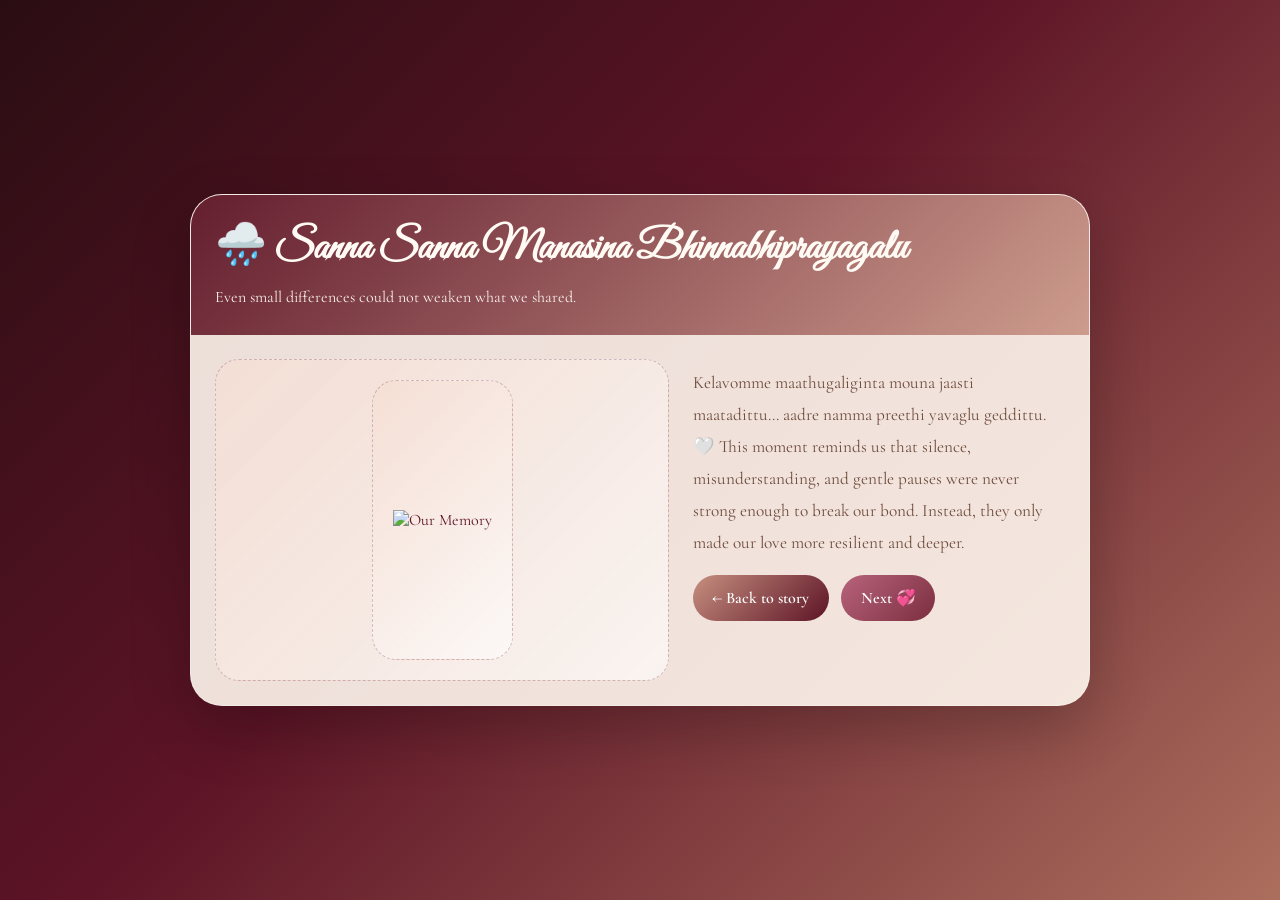
==== reason-detail.html @ 53a4ed47 "Add files via upload" ====
<!DOCTYPE html>
<html lang="en">
  <head>
    <meta charset="UTF-8" />
    <meta name="viewport" content="width=device-width, initial-scale=1.0" />
    <title>Love Reason</title>
    <link rel="preconnect" href="https://fonts.googleapis.com" />
    <link rel="preconnect" href="https://fonts.gstatic.com" crossorigin />
    <link href="https://fonts.googleapis.com/css2?family=Cormorant+Garamond:wght@400;500;600;700&family=Great+Vibes&family=Playfair+Display:wght@600;700&display=swap" rel="stylesheet" />
    <style>
      :root {
        color-scheme: light;
        --burgundy: #5d1426;
        --rose-gold: #c68f7f;
        --ivory: #f9efe6;
        --text: #2f1b12;
        --muted: #6f4c3c;
      }
      * { box-sizing: border-box; margin: 0; padding: 0; }
      body {
        min-height: 100vh;
        font-family: 'Cormorant Garamond', serif;
        background: linear-gradient(135deg, #2a0d12 0%, #5d1426 45%, #ac6e5d 100%);
        color: var(--text);
        display: grid;
        place-items: center;
        padding: 24px;
      }
      .card {
        width: min(92vw, 900px);
        max-height: min(92vh, 940px);
        background: rgba(255,248,239,0.9);
        border: 1px solid rgba(255,255,255,0.28);
        border-radius: 32px;
        box-shadow: 0 22px 60px rgba(0,0,0,0.24);
        overflow: hidden;
      }
      .hero {
        padding: 24px;
        background: linear-gradient(135deg, rgba(93,20,38,0.95), rgba(199,143,127,0.85));
        color: #fffaf4;
      }
      .hero h1 {
        font-family: 'Great Vibes', cursive;
        font-size: clamp(1.9rem, 4vw, 2.6rem);
        margin-bottom: 0.6rem;
      }
      .hero p {
        font-size: 1rem;
        line-height: 1.7;
        opacity: 0.95;
      }
      .content {
        display: grid;
        grid-template-columns: 1.1fr 0.9fr;
        gap: 24px;
        padding: 24px;
        max-height: calc(min(92vh, 940px) - 180px);
        overflow: hidden;
      }
      .photo-box {
        border-radius: 24px;
        min-height: 280px;
        background: linear-gradient(135deg, rgba(245, 221, 210, 0.7), rgba(255,255,255,0.6));
        border: 1px dashed rgba(93,20,38,0.25);
        display: grid;
        place-items: center;
        text-align: center;
        padding: 20px;
        color: var(--burgundy);
      }
      .photo-box strong { font-size: 1.15rem; margin-bottom: 0.4rem; display: block; }
      .text-box {
        padding: 8px 0;
        display: flex;
        flex-direction: column;
        gap: 1rem;
        overflow-y: auto;
        padding-right: 0.35rem;
      }
      .text-box p {
        font-size: 1.08rem;
        line-height: 1.85;
        color: var(--muted);
        margin-bottom: 0;
      }
      .action-row {
        display: flex;
        flex-wrap: wrap;
        gap: 0.8rem;
      }
      .back-btn,
      .next-btn {
        display: inline-block;
        padding: 0.8rem 1.2rem;
        background: linear-gradient(135deg, var(--rose-gold), var(--burgundy));
        color: white;
        border-radius: 999px;
        text-decoration: none;
        font-weight: 600;
      }
      .next-btn {
        background: linear-gradient(135deg, #b8637c, #7b2f3f);
      }
      @media (max-width: 760px) {
        .content { grid-template-columns: 1fr; }
      }
    </style>
  </head>
  <body>
    <div class="card">
      <div class="hero">
        <h1 id="title">Our Love Story</h1>
        <p id="subtitle">A tender memory from the heart of our journey together.</p>
      </div>
      <div class="content">
        <div class="photo-box">
          <div class="photo-box">
  <img id="reasonImage" src="photos/pic 10.jpg" alt="Our Memory">
</div>
        </div>
        <div class="text-box">
          <p id="description"></p>
          <div class="action-row">
            <a class="back-btn" id="backBtn" href="index.html">← Back to story</a>
            <a class="next-btn" id="nextBtn" href="#">Next 💞</a>
          </div>
        </div>
      </div>
    </div>

    <script>
      const params = new URLSearchParams(window.location.search);
      const reason = params.get('reason');
      const reasons = ['sanna-sanna', 'doora-idru', 'jagalagalu', 'kaayuvudara', 'ninna-nenapalle', 'nambike', 'thaalme', 'prathi-kashta'];
      const content = {
        'sanna-sanna': {
          title: '🌧️ Sanna Sanna Manasina Bhinnabhiprayagalu',
          subtitle: 'Even small differences could not weaken what we shared.',
          description: 'Kelavomme maathugaliginta mouna jaasti maatadittu... aadre namma preethi yavaglu geddittu. 🤍 This moment reminds us that silence, misunderstanding, and gentle pauses were never strong enough to break our bond. Instead, they only made our love more resilient and deeper.'
        },
        'doora-idru': {
          title: '🌍 Doora Idru Hrudayagalu Onde Aagidvu',
          subtitle: 'Distance was only a road, not a wall.',
          description: 'Madhye eshte doora idru, ninna nenapu yavaglu nanna hattira ittu. 🫶🏻 Even when miles stood between us, your memory stayed close, warm, and alive in my heart. Love proved that closeness is not measured by distance alone.'
        },
        'jagalagalu': {
          title: '💔 Jagalagalu Kooda Preethiya Ondu Bhaaga',
          subtitle: 'Our arguments taught us how precious peace is.',
          description: 'Kelavu sala kopa bandru, konege "neeve nanna prapanch" anno bhaavane ella jagalagalanna mareysittu. ❤️ Sometimes we fought, but in the end, the truth of our love always softened the hurt. It reminded us that love is not only about happy moments, but also about choosing each other again.'
        },
        'kaayuvudara': {
          title: '⏳ Kaayuvudara Sundara Novu',
          subtitle: 'Small gestures became the sweetest proof of love.',
          description: 'Ninna ondu message, ondu call, athava ondu bheti ge kaadidha prathi kshana... adu preethiya nijavaada bele kalisthu. 💌 Every little message, call, or meeting became a tiny celebration of affection. Those ordinary moments carried extraordinary meaning.'
        },
        'ninna-nenapalle': {
          title: '🥺 Ninna Nenapalle Badukida Dinagalu',
          subtitle: 'Even the days without you felt tender and full of longing.',
          description: 'Ninna nodade kaleda prathi dina, ninna mele iruva preethi innu jaasti aagta hoythu. 🌹 Each day without seeing you made your love feel even stronger. The longing turned into proof that your presence had become a beautiful part of my life.'
        },
        'nambike': {
          title: '🤝 Nambike... Namma Dodda Shakti',
          subtitle: 'Trust became the foundation that held us steady.',
          description: 'Paristhithigalu badaladru, janaru enu helidru... ninna mele iruva nambike yavaglu badalagilla. ✨ No matter how life changed, our trust remained unshaken. It became the quiet strength that carried us through every uncertainty.'
        },
        'thaalme': {
          title: '🌸 Thaalme... Namma Preethiya Soundarya',
          subtitle: 'We grew through patience, understanding, and grace.',
          description: 'Aatura maadade, obbaranna obbaru artha maadkondhu, kai bidade munde nadevu. 💞 We moved forward without rushing, understanding one another with kindness and holding each other with care. Love became more beautiful because we chose to grow together gently.'
        },
        'prathi-kashta': {
          title: '♾️ Prathi Kashta... Namma Bandhavanna Innu Balavaagisthu',
          subtitle: 'Every challenge made our bond stronger and more lasting.',
          description: 'Baduku kotta prathi pareekshe nammannu doora maadalilla... badalagi, innu hattira tandu, "Forever" anno nambikeyanna innu gattiyaagisthu. ❤️🌹 Each hard moment brought us closer instead of pushing us apart. It made our promise of forever feel more real, more alive, and more beautiful.'
        }
      };
      const entry = content[reason] || content['sanna-sanna'];
      const currentIndex = reasons.indexOf(reason) >= 0 ? reasons.indexOf(reason) : 0;
      const nextReason = reasons[(currentIndex + 1) % reasons.length];

      document.getElementById('title').textContent = entry.title;
      document.getElementById('subtitle').textContent = entry.subtitle;
      document.getElementById('description').textContent = entry.description;
      document.getElementById('nextBtn').addEventListener('click', (event) => {
        event.preventDefault();
        window.location.href = `reason-detail.html?reason=${nextReason}`;
      });

      const backBtn = document.getElementById('backBtn');
      backBtn.addEventListener('click', (event) => {
        event.preventDefault();
        const savedSlide = sessionStorage.getItem('returnSlide');
        const target = savedSlide ? `index.html#slide-${savedSlide}` : 'index.html';
        window.location.href = target;
      });
    </script>
  </body>
</html>
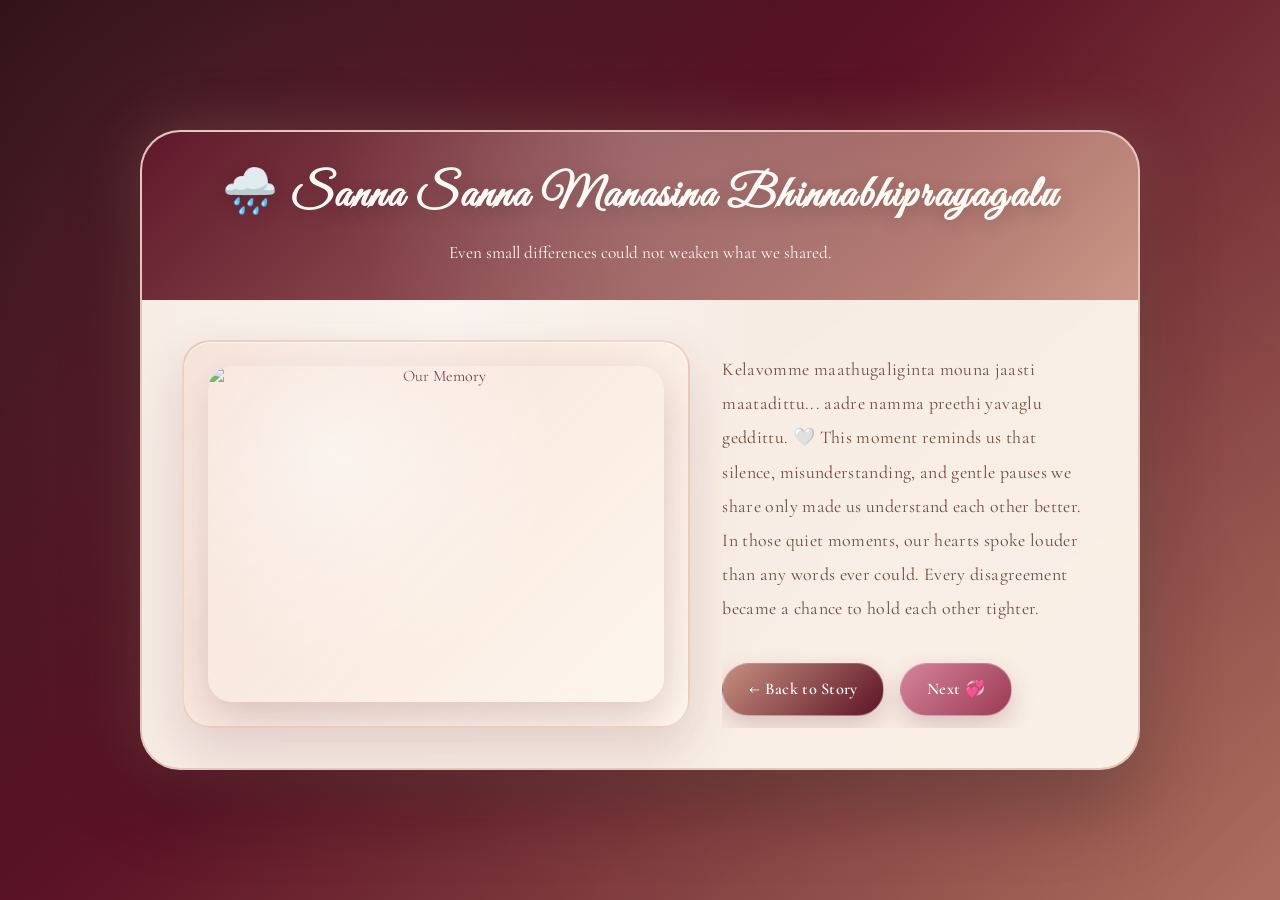
==== commit e07bcb68: "Redesign reason-detail.html: Premium romantic layout with two-column design, elegant animations, and" ====
--- a/reason-detail.html
+++ b/reason-detail.html
@@ -1,199 +1,537 @@
-<!DOCTYPE html>
-<html lang="en">
-  <head>
-    <meta charset="UTF-8" />
-    <meta name="viewport" content="width=device-width, initial-scale=1.0" />
-    <title>Love Reason</title>
-    <link rel="preconnect" href="https://fonts.googleapis.com" />
-    <link rel="preconnect" href="https://fonts.gstatic.com" crossorigin />
-    <link href="https://fonts.googleapis.com/css2?family=Cormorant+Garamond:wght@400;500;600;700&family=Great+Vibes&family=Playfair+Display:wght@600;700&display=swap" rel="stylesheet" />
-    <style>
-      :root {
-        color-scheme: light;
-        --burgundy: #5d1426;
-        --rose-gold: #c68f7f;
-        --ivory: #f9efe6;
-        --text: #2f1b12;
-        --muted: #6f4c3c;
-      }
-      * { box-sizing: border-box; margin: 0; padding: 0; }
-      body {
-        min-height: 100vh;
-        font-family: 'Cormorant Garamond', serif;
-        background: linear-gradient(135deg, #2a0d12 0%, #5d1426 45%, #ac6e5d 100%);
-        color: var(--text);
-        display: grid;
-        place-items: center;
-        padding: 24px;
-      }
-      .card {
-        width: min(92vw, 900px);
-        max-height: min(92vh, 940px);
-        background: rgba(255,248,239,0.9);
-        border: 1px solid rgba(255,255,255,0.28);
-        border-radius: 32px;
-        box-shadow: 0 22px 60px rgba(0,0,0,0.24);
-        overflow: hidden;
-      }
-      .hero {
-        padding: 24px;
-        background: linear-gradient(135deg, rgba(93,20,38,0.95), rgba(199,143,127,0.85));
-        color: #fffaf4;
-      }
-      .hero h1 {
-        font-family: 'Great Vibes', cursive;
-        font-size: clamp(1.9rem, 4vw, 2.6rem);
-        margin-bottom: 0.6rem;
-      }
-      .hero p {
-        font-size: 1rem;
-        line-height: 1.7;
-        opacity: 0.95;
-      }
-      .content {
-        display: grid;
-        grid-template-columns: 1.1fr 0.9fr;
-        gap: 24px;
-        padding: 24px;
-        max-height: calc(min(92vh, 940px) - 180px);
-        overflow: hidden;
-      }
-      .photo-box {
-        border-radius: 24px;
-        min-height: 280px;
-        background: linear-gradient(135deg, rgba(245, 221, 210, 0.7), rgba(255,255,255,0.6));
-        border: 1px dashed rgba(93,20,38,0.25);
-        display: grid;
-        place-items: center;
-        text-align: center;
-        padding: 20px;
-        color: var(--burgundy);
-      }
-      .photo-box strong { font-size: 1.15rem; margin-bottom: 0.4rem; display: block; }
-      .text-box {
-        padding: 8px 0;
-        display: flex;
-        flex-direction: column;
-        gap: 1rem;
-        overflow-y: auto;
-        padding-right: 0.35rem;
-      }
-      .text-box p {
-        font-size: 1.08rem;
-        line-height: 1.85;
-        color: var(--muted);
-        margin-bottom: 0;
-      }
-      .action-row {
-        display: flex;
-        flex-wrap: wrap;
-        gap: 0.8rem;
-      }
-      .back-btn,
-      .next-btn {
-        display: inline-block;
-        padding: 0.8rem 1.2rem;
-        background: linear-gradient(135deg, var(--rose-gold), var(--burgundy));
-        color: white;
-        border-radius: 999px;
-        text-decoration: none;
-        font-weight: 600;
-      }
-      .next-btn {
-        background: linear-gradient(135deg, #b8637c, #7b2f3f);
-      }
-      @media (max-width: 760px) {
-        .content { grid-template-columns: 1fr; }
-      }
-    </style>
-  </head>
-  <body>
-    <div class="card">
-      <div class="hero">
-        <h1 id="title">Our Love Story</h1>
-        <p id="subtitle">A tender memory from the heart of our journey together.</p>
-      </div>
-      <div class="content">
-        <div class="photo-box">
-          <div class="photo-box">
-  <img id="reasonImage" src="photos/pic 10.jpg" alt="Our Memory">
-</div>
-        </div>
-        <div class="text-box">
-          <p id="description"></p>
-          <div class="action-row">
-            <a class="back-btn" id="backBtn" href="index.html">← Back to story</a>
-            <a class="next-btn" id="nextBtn" href="#">Next 💞</a>
-          </div>
-        </div>
-      </div>
-    </div>
-
-    <script>
-      const params = new URLSearchParams(window.location.search);
-      const reason = params.get('reason');
-      const reasons = ['sanna-sanna', 'doora-idru', 'jagalagalu', 'kaayuvudara', 'ninna-nenapalle', 'nambike', 'thaalme', 'prathi-kashta'];
-      const content = {
-        'sanna-sanna': {
-          title: '🌧️ Sanna Sanna Manasina Bhinnabhiprayagalu',
-          subtitle: 'Even small differences could not weaken what we shared.',
-          description: 'Kelavomme maathugaliginta mouna jaasti maatadittu... aadre namma preethi yavaglu geddittu. 🤍 This moment reminds us that silence, misunderstanding, and gentle pauses were never strong enough to break our bond. Instead, they only made our love more resilient and deeper.'
-        },
-        'doora-idru': {
-          title: '🌍 Doora Idru Hrudayagalu Onde Aagidvu',
-          subtitle: 'Distance was only a road, not a wall.',
-          description: 'Madhye eshte doora idru, ninna nenapu yavaglu nanna hattira ittu. 🫶🏻 Even when miles stood between us, your memory stayed close, warm, and alive in my heart. Love proved that closeness is not measured by distance alone.'
-        },
-        'jagalagalu': {
-          title: '💔 Jagalagalu Kooda Preethiya Ondu Bhaaga',
-          subtitle: 'Our arguments taught us how precious peace is.',
-          description: 'Kelavu sala kopa bandru, konege "neeve nanna prapanch" anno bhaavane ella jagalagalanna mareysittu. ❤️ Sometimes we fought, but in the end, the truth of our love always softened the hurt. It reminded us that love is not only about happy moments, but also about choosing each other again.'
-        },
-        'kaayuvudara': {
-          title: '⏳ Kaayuvudara Sundara Novu',
-          subtitle: 'Small gestures became the sweetest proof of love.',
-          description: 'Ninna ondu message, ondu call, athava ondu bheti ge kaadidha prathi kshana... adu preethiya nijavaada bele kalisthu. 💌 Every little message, call, or meeting became a tiny celebration of affection. Those ordinary moments carried extraordinary meaning.'
-        },
-        'ninna-nenapalle': {
-          title: '🥺 Ninna Nenapalle Badukida Dinagalu',
-          subtitle: 'Even the days without you felt tender and full of longing.',
-          description: 'Ninna nodade kaleda prathi dina, ninna mele iruva preethi innu jaasti aagta hoythu. 🌹 Each day without seeing you made your love feel even stronger. The longing turned into proof that your presence had become a beautiful part of my life.'
-        },
-        'nambike': {
-          title: '🤝 Nambike... Namma Dodda Shakti',
-          subtitle: 'Trust became the foundation that held us steady.',
-          description: 'Paristhithigalu badaladru, janaru enu helidru... ninna mele iruva nambike yavaglu badalagilla. ✨ No matter how life changed, our trust remained unshaken. It became the quiet strength that carried us through every uncertainty.'
-        },
-        'thaalme': {
-          title: '🌸 Thaalme... Namma Preethiya Soundarya',
-          subtitle: 'We grew through patience, understanding, and grace.',
-          description: 'Aatura maadade, obbaranna obbaru artha maadkondhu, kai bidade munde nadevu. 💞 We moved forward without rushing, understanding one another with kindness and holding each other with care. Love became more beautiful because we chose to grow together gently.'
-        },
-        'prathi-kashta': {
-          title: '♾️ Prathi Kashta... Namma Bandhavanna Innu Balavaagisthu',
-          subtitle: 'Every challenge made our bond stronger and more lasting.',
-          description: 'Baduku kotta prathi pareekshe nammannu doora maadalilla... badalagi, innu hattira tandu, "Forever" anno nambikeyanna innu gattiyaagisthu. ❤️🌹 Each hard moment brought us closer instead of pushing us apart. It made our promise of forever feel more real, more alive, and more beautiful.'
-        }
-      };
-      const entry = content[reason] || content['sanna-sanna'];
-      const currentIndex = reasons.indexOf(reason) >= 0 ? reasons.indexOf(reason) : 0;
-      const nextReason = reasons[(currentIndex + 1) % reasons.length];
-
-      document.getElementById('title').textContent = entry.title;
-      document.getElementById('subtitle').textContent = entry.subtitle;
-      document.getElementById('description').textContent = entry.description;
-      document.getElementById('nextBtn').addEventListener('click', (event) => {
-        event.preventDefault();
-        window.location.href = `reason-detail.html?reason=${nextReason}`;
-      });
-
-      const backBtn = document.getElementById('backBtn');
-      backBtn.addEventListener('click', (event) => {
-        event.preventDefault();
-        const savedSlide = sessionStorage.getItem('returnSlide');
-        const target = savedSlide ? `index.html#slide-${savedSlide}` : 'index.html';
-        window.location.href = target;
-      });
-    </script>
-  </body>
-</html>
+<!DOCTYPE html>
+<html lang="en">
+  <head>
+    <meta charset="UTF-8" />
+    <meta name="viewport" content="width=device-width, initial-scale=1.0" />
+    <title>Happy Birthday Gucchii ❤️🎂</title>
+    <link rel="preconnect" href="https://fonts.googleapis.com" />
+    <link rel="preconnect" href="https://fonts.gstatic.com" crossorigin />
+    <link href="https://fonts.googleapis.com/css2?family=Cormorant+Garamond:wght@400;500;600;700&family=Great+Vibes&family=Playfair+Display:wght@600;700&display=swap" rel="stylesheet" />
+    <style>
+      :root {
+        color-scheme: light;
+        --burgundy: #5d1426;
+        --rose-gold: #c68f7f;
+        --ivory: #f9efe6;
+        --cream: #f3e8d9;
+        --soft-pink: #f6d8e0;
+        --gold: #b88a2a;
+        --text: #2f1b12;
+        --muted: #6f4c3c;
+        --dark-brown: #2e1a15;
+      }
+
+      * {
+        box-sizing: border-box;
+        margin: 0;
+        padding: 0;
+      }
+
+      body {
+        min-height: 100vh;
+        font-family: 'Cormorant Garamond', serif;
+        background: linear-gradient(135deg, #2a0d12 0%, #5d1426 45%, #ac6e5d 100%);
+        color: var(--text);
+        display: grid;
+        place-items: center;
+        padding: 24px;
+        position: relative;
+        overflow-x: hidden;
+      }
+
+      /* Floating hearts background */
+      body::before {
+        content: '';
+        position: fixed;
+        inset: 0;
+        pointer-events: none;
+        background-image: 
+          radial-gradient(circle at 20% 30%, rgba(255, 182, 193, 0.1) 0%, transparent 50%),
+          radial-gradient(circle at 80% 70%, rgba(198, 143, 127, 0.08) 0%, transparent 50%);
+        z-index: 1;
+      }
+
+      /* Sparkle animation keyframes */
+      @keyframes sparkle {
+        0% { transform: scale(0) rotate(0deg); opacity: 1; }
+        100% { transform: scale(1.5) rotate(180deg); opacity: 0; }
+      }
+
+      @keyframes floatingHeart {
+        0% {
+          transform: translateY(0) translateX(0) rotate(0deg);
+          opacity: 1;
+        }
+        100% {
+          transform: translateY(-100vh) translateX(30px) rotate(360deg);
+          opacity: 0;
+        }
+      }
+
+      @keyframes fadeIn {
+        from { opacity: 0; transform: translateY(20px); }
+        to { opacity: 1; transform: translateY(0); }
+      }
+
+      /* Floating hearts */
+      .heart-particle {
+        position: fixed;
+        pointer-events: none;
+        z-index: 10;
+        font-size: 1.5rem;
+        animation: floatingHeart 4s ease-out forwards;
+      }
+
+      /* Sparkle particles */
+      .sparkle-particle {
+        position: fixed;
+        pointer-events: none;
+        z-index: 10;
+        width: 6px;
+        height: 6px;
+        background: #b88a2a;
+        border-radius: 50%;
+        animation: sparkle 1.5s ease-out forwards;
+        box-shadow: 0 0 8px #b88a2a;
+      }
+
+      .card {
+        width: min(92vw, 1000px);
+        max-height: min(92vh, 940px);
+        background: rgba(255, 248, 239, 0.95);
+        border: 2px solid rgba(198, 143, 127, 0.4);
+        border-radius: 40px;
+        box-shadow: 
+          0 30px 80px rgba(0, 0, 0, 0.3),
+          0 0 60px rgba(198, 143, 127, 0.3),
+          inset 0 1px 0 rgba(255, 255, 255, 0.8);
+        overflow: hidden;
+        backdrop-filter: blur(10px);
+        position: relative;
+        z-index: 20;
+        animation: fadeIn 0.8s ease-out;
+      }
+
+      .card::before {
+        content: '';
+        position: absolute;
+        inset: 0;
+        background: radial-gradient(
+          circle at 30% 30%,
+          rgba(255, 255, 255, 0.4) 0%,
+          transparent 40%
+        );
+        pointer-events: none;
+        border-radius: 40px;
+      }
+
+      .hero {
+        padding: 32px 40px;
+        background: linear-gradient(135deg, rgba(93, 20, 38, 0.98), rgba(199, 143, 127, 0.92));
+        color: #fffaf4;
+        text-align: center;
+        position: relative;
+        overflow: hidden;
+      }
+
+      .hero::before {
+        content: '';
+        position: absolute;
+        inset: 0;
+        background: radial-gradient(
+          circle at 50% 0%,
+          rgba(255, 255, 255, 0.15) 0%,
+          transparent 60%
+        );
+        pointer-events: none;
+      }
+
+      .hero h1 {
+        font-family: 'Great Vibes', cursive;
+        font-size: clamp(2.2rem, 5vw, 2.8rem);
+        margin-bottom: 0.8rem;
+        letter-spacing: 0.05em;
+        text-shadow: 0 4px 20px rgba(0, 0, 0, 0.2);
+      }
+
+      .hero p {
+        font-size: clamp(0.95rem, 2vw, 1.08rem);
+        line-height: 1.8;
+        opacity: 0.98;
+        font-family: 'Cormorant Garamond', serif;
+        font-weight: 400;
+      }
+
+      .content {
+        display: grid;
+        grid-template-columns: 1.15fr 0.85fr;
+        gap: 32px;
+        padding: 40px;
+        max-height: calc(min(92vh, 940px) - 160px);
+        overflow: hidden;
+        align-items: center;
+      }
+
+      .photo-box {
+        border-radius: 28px;
+        min-height: 320px;
+        height: 100%;
+        background: linear-gradient(135deg, rgba(245, 221, 210, 0.8), rgba(255, 248, 239, 0.9));
+        border: 2px solid rgba(198, 143, 127, 0.3);
+        display: grid;
+        place-items: center;
+        text-align: center;
+        padding: 24px;
+        color: var(--burgundy);
+        position: relative;
+        box-shadow: 
+          0 20px 50px rgba(93, 20, 38, 0.15),
+          inset 0 1px 0 rgba(255, 255, 255, 0.6);
+        overflow: hidden;
+        animation: photoLoad 0.8s ease-out 0.2s both;
+      }
+
+      @keyframes photoLoad {
+        from {
+          opacity: 0;
+          transform: scale(0.95);
+        }
+        to {
+          opacity: 1;
+          transform: scale(1);
+        }
+      }
+
+      .photo-box::before {
+        content: '';
+        position: absolute;
+        inset: 0;
+        background: radial-gradient(
+          circle at 30% 30%,
+          rgba(255, 255, 255, 0.5) 0%,
+          transparent 50%
+        );
+        pointer-events: none;
+      }
+
+      .photo-box img {
+        width: 100%;
+        height: 100%;
+        object-fit: cover;
+        border-radius: 24px;
+        box-shadow: 0 15px 40px rgba(93, 20, 38, 0.2);
+        transition: transform 0.6s cubic-bezier(0.22, 1, 0.36, 1);
+      }
+
+      .photo-box img:hover {
+        transform: scale(1.05);
+      }
+
+      .photo-box strong {
+        font-size: 1.15rem;
+        margin-bottom: 0.4rem;
+        display: block;
+      }
+
+      .text-box {
+        padding: 12px 0;
+        display: flex;
+        flex-direction: column;
+        gap: 1.6rem;
+        overflow-y: auto;
+        max-height: 100%;
+        padding-right: 0.5rem;
+        animation: textLoad 0.8s ease-out 0.3s both;
+      }
+
+      @keyframes textLoad {
+        from {
+          opacity: 0;
+          transform: translateX(20px);
+        }
+        to {
+          opacity: 1;
+          transform: translateX(0);
+        }
+      }
+
+      .text-box p {
+        font-size: clamp(1rem, 1.5vw, 1.12rem);
+        line-height: 1.9;
+        color: var(--muted);
+        margin-bottom: 0;
+        font-weight: 400;
+        letter-spacing: 0.02em;
+      }
+
+      .text-box::-webkit-scrollbar {
+        width: 6px;
+      }
+
+      .text-box::-webkit-scrollbar-track {
+        background: rgba(198, 143, 127, 0.1);
+        border-radius: 10px;
+      }
+
+      .text-box::-webkit-scrollbar-thumb {
+        background: rgba(198, 143, 127, 0.4);
+        border-radius: 10px;
+        transition: background 0.3s ease;
+      }
+
+      .text-box::-webkit-scrollbar-thumb:hover {
+        background: rgba(198, 143, 127, 0.6);
+      }
+
+      .action-row {
+        display: flex;
+        flex-wrap: wrap;
+        gap: 1rem;
+        margin-top: 0.8rem;
+      }
+
+      .back-btn,
+      .next-btn {
+        display: inline-block;
+        padding: 0.95rem 1.6rem;
+        background: linear-gradient(135deg, var(--rose-gold), var(--burgundy));
+        color: white;
+        border-radius: 999px;
+        text-decoration: none;
+        font-weight: 600;
+        font-family: 'Cormorant Garamond', serif;
+        font-size: 1.02rem;
+        border: 1px solid rgba(255, 255, 255, 0.3);
+        box-shadow: 0 10px 25px rgba(93, 20, 38, 0.2);
+        transition: all 0.3s cubic-bezier(0.22, 1, 0.36, 1);
+        cursor: pointer;
+        letter-spacing: 0.02em;
+      }
+
+      .back-btn:hover,
+      .next-btn:hover {
+        transform: translateY(-3px);
+        box-shadow: 0 15px 35px rgba(93, 20, 38, 0.3);
+        border-color: rgba(255, 255, 255, 0.5);
+      }
+
+      .next-btn {
+        background: linear-gradient(135deg, #d4849c, #9b3a52);
+      }
+
+      /* Mobile responsive */
+      @media (max-width: 768px) {
+        .content {
+          grid-template-columns: 1fr;
+          gap: 24px;
+          padding: 28px;
+          overflow-y: auto;
+          max-height: auto;
+        }
+
+        .photo-box {
+          min-height: 280px;
+          max-height: 350px;
+        }
+
+        .text-box {
+          gap: 1.2rem;
+        }
+
+        .hero {
+          padding: 24px 28px;
+        }
+
+        .card {
+          max-height: none;
+          max-width: 95vw;
+        }
+      }
+
+      @media (max-width: 480px) {
+        .hero {
+          padding: 20px 16px;
+        }
+
+        .hero h1 {
+          font-size: 1.8rem;
+          margin-bottom: 0.6rem;
+        }
+
+        .hero p {
+          font-size: 0.9rem;
+          line-height: 1.6;
+        }
+
+        .content {
+          gap: 16px;
+          padding: 16px;
+        }
+
+        .photo-box {
+          min-height: 240px;
+          padding: 16px;
+          border-radius: 20px;
+        }
+
+        .text-box {
+          gap: 1rem;
+        }
+
+        .text-box p {
+          font-size: 0.95rem;
+          line-height: 1.7;
+        }
+
+        .action-row {
+          gap: 0.8rem;
+          flex-direction: column;
+        }
+
+        .back-btn,
+        .next-btn {
+          width: 100%;
+          text-align: center;
+          padding: 0.85rem 1.2rem;
+          font-size: 0.95rem;
+        }
+      }
+    </style>
+  </head>
+  <body>
+    <div class="card">
+      <div class="hero">
+        <h1 id="title">Our Love Story</h1>
+        <p id="subtitle">A tender memory from the heart of our journey together.</p>
+      </div>
+      <div class="content">
+        <div class="photo-box">
+          <img id="reasonImage" src="photos/sanna-sanna.jpg" alt="Our Memory">
+        </div>
+        <div class="text-box">
+          <p id="description"></p>
+          <div class="action-row">
+            <a class="back-btn" id="backBtn" href="index.html">← Back to Story</a>
+            <a class="next-btn" id="nextBtn" href="#">Next 💞</a>
+          </div>
+        </div>
+      </div>
+    </div>
+
+    <script>
+      // Floating hearts animation
+      function createFloatingHeart() {
+        const heart = document.createElement('div');
+        heart.className = 'heart-particle';
+        heart.textContent = '❤️';
+        heart.style.left = Math.random() * window.innerWidth + 'px';
+        heart.style.top = window.innerHeight + 'px';
+        heart.style.opacity = Math.random() * 0.5 + 0.3;
+        document.body.appendChild(heart);
+        
+        setTimeout(() => heart.remove(), 4000);
+      }
+
+      // Sparkle animation
+      function createSparkle(x, y) {
+        const sparkle = document.createElement('div');
+        sparkle.className = 'sparkle-particle';
+        sparkle.style.left = x + 'px';
+        sparkle.style.top = y + 'px';
+        document.body.appendChild(sparkle);
+        
+        setTimeout(() => sparkle.remove(), 1500);
+      }
+
+      // Create floating hearts periodically
+      setInterval(createFloatingHeart, 1200);
+
+      // Create sparkles on mouse movement
+      let lastSparkleTime = 0;
+      document.addEventListener('mousemove', (e) => {
+        const now = Date.now();
+        if (now - lastSparkleTime > 100) {
+          createSparkle(e.clientX, e.clientY);
+          lastSparkleTime = now;
+        }
+      });
+
+      // Original functionality
+      const params = new URLSearchParams(window.location.search);
+      const reason = params.get('reason');
+      const reasons = ['sanna-sanna', 'doora-idru', 'jagalagalu', 'kaayuvudara', 'ninna-nenapalle', 'nambike', 'thaalme', 'prathi-kashta'];
+      const content = {
+        'sanna-sanna': {
+          title: '🌧️ Sanna Sanna Manasina Bhinnabhiprayagalu',
+          subtitle: 'Even small differences could not weaken what we shared.',
+          description: 'Kelavomme maathugaliginta mouna jaasti maatadittu... aadre namma preethi yavaglu geddittu. 🤍 This moment reminds us that silence, misunderstanding, and gentle pauses we share only made us understand each other better. In those quiet moments, our hearts spoke louder than any words ever could. Every disagreement became a chance to hold each other tighter.',
+          image: 'photos/sanna-sanna.jpg'
+        },
+        'doora-idru': {
+          title: '🌍 Doora Idru Hrudayagalu Onde Aagidvu',
+          subtitle: 'Distance was only a road, not a wall.',
+          description: 'Madhye eshte doora idru, ninna nenapu yavaglu nanna hattira ittu. 🫶🏻 Even when miles stood between us, your memory stayed close, warm, and alive in my heart. Love proved that it transcends geography, that a heart knows no boundaries. Every call, every message, every thought of you brought you closer than any distance could separate us. You remained my closest companion.',
+          image: 'photos/doora-idru.jpg'
+        },
+        'jagalagalu': {
+          title: '💔 Jagalagalu Kooda Preethiya Ondu Bhaaga',
+          subtitle: 'Our arguments taught us how precious peace is.',
+          description: 'Kelavu sala kopa bandru, konege "neeve nanna prapanch" anno bhaavane ella jagalagalanna mareysittu. ❤️ Sometimes we fought, but in the end, the truth of our love always prevailed. Every argument was just a storm that strengthened the foundation of our bond. We learned that disagreement, when faced with love, becomes the greatest teacher of understanding and compromise.',
+          image: 'photos/jagalagalu.jpg'
+        },
+        'kaayuvudara': {
+          title: '⏳ Kaayuvudara Sundara Novu',
+          subtitle: 'Small gestures became the sweetest proof of love.',
+          description: 'Ninna ondu message, ondu call, athava ondu bheti ge kaadidha prathi kshana... adu preethiya nijavaada bele kalisthu. 💌 Every little message, call, or meeting became a treasure chest of memories. You taught me that love is not always in grand gestures—it lives in the smallest moments. Your consistency, your presence, your simple acts of kindness became the most beautiful love language.',
+          image: 'photos/kaayuvudara.jpg'
+        },
+        'ninna-nenapalle': {
+          title: '🥺 Ninna Nenapalle Badukida Dinagalu',
+          subtitle: 'Even the days without you felt tender and full of longing.',
+          description: 'Ninna nodade kaleda prathi dina, ninna mele iruva preethi innu jaasti aagta hoythu. 🌹 Each day without seeing you made your love feel even stronger. The longing turned into the sweetest ache, a reminder of how deeply you had become a part of my soul. Missing you was painful, yet it was proof that you had changed my life forever.',
+          image: 'photos/ninna-nenapalle.jpg'
+        },
+        'nambike': {
+          title: '🤝 Nambike... Namma Dodda Shakti',
+          subtitle: 'Trust became the foundation that held us steady.',
+          description: 'Paristhithigalu badaladru, janaru enu helidru... ninna mele iruva nambike yavaglu badalagilla. ✨ No matter how life changed, our trust remained unshaken. It became the quiet strength that kept us standing when everything else wavered. In a world of uncertainty, you were my constant, and I, yours. That trust was our greatest treasure.',
+          image: 'photos/nambike.jpg'
+        },
+        'thaalme': {
+          title: '🌸 Thaalme... Namma Preethiya Soundarya',
+          subtitle: 'We grew through patience, understanding, and grace.',
+          description: 'Aatura maadade, obbaranna obbaru artha maadkondhu, kai bidade munde nadevu. 💞 We moved forward without rushing, understanding one another with kindness and holding each other\'s hand through every season. Growth became beautiful because we experienced it together. Your patience shaped me, and my love nurtured you. We became each other\'s greatest blessing.',
+          image: 'photos/thaalme.jpg'
+        },
+        'prathi-kashta': {
+          title: '♾️ Prathi Kashta... Namma Bandhavanna Innu Balavaagisthu',
+          subtitle: 'Every challenge made our bond stronger and more lasting.',
+          description: 'Baduku kotta prathi pareekshe nammannu doora maadalilla... badalagi, innu hattira tandu, "Forever" anno nambikeyanna innu gattiyaagisthu. ❤️🌹 Each hard moment brought us closer instead of pulling us apart. We learned that true love doesn\'t run away from difficulties—it faces them together. Every challenge became a stepping stone toward a deeper, more unbreakable connection. Forever isn\'t just a promise; it\'s our reality.',
+          image: 'photos/prathi-kashta.jpg'
+        }
+      };
+      
+      const entry = content[reason] || content['sanna-sanna'];
+      const currentIndex = reasons.indexOf(reason) >= 0 ? reasons.indexOf(reason) : 0;
+      const nextReason = reasons[(currentIndex + 1) % reasons.length];
+
+      document.getElementById('title').textContent = entry.title;
+      document.getElementById('subtitle').textContent = entry.subtitle;
+      document.getElementById('description').textContent = entry.description;
+      document.getElementById('reasonImage').src = entry.image;
+      
+      document.getElementById('nextBtn').addEventListener('click', (event) => {
+        event.preventDefault();
+        window.location.href = `reason-detail.html?reason=${nextReason}`;
+      });
+
+      const backBtn = document.getElementById('backBtn');
+      backBtn.addEventListener('click', (event) => {
+        event.preventDefault();
+        const savedSlide = sessionStorage.getItem('returnSlide');
+        const target = savedSlide ? `index.html#slide-${savedSlide}` : 'index.html';
+        window.location.href = target;
+      });
+    </script>
+  </body>
+</html>
